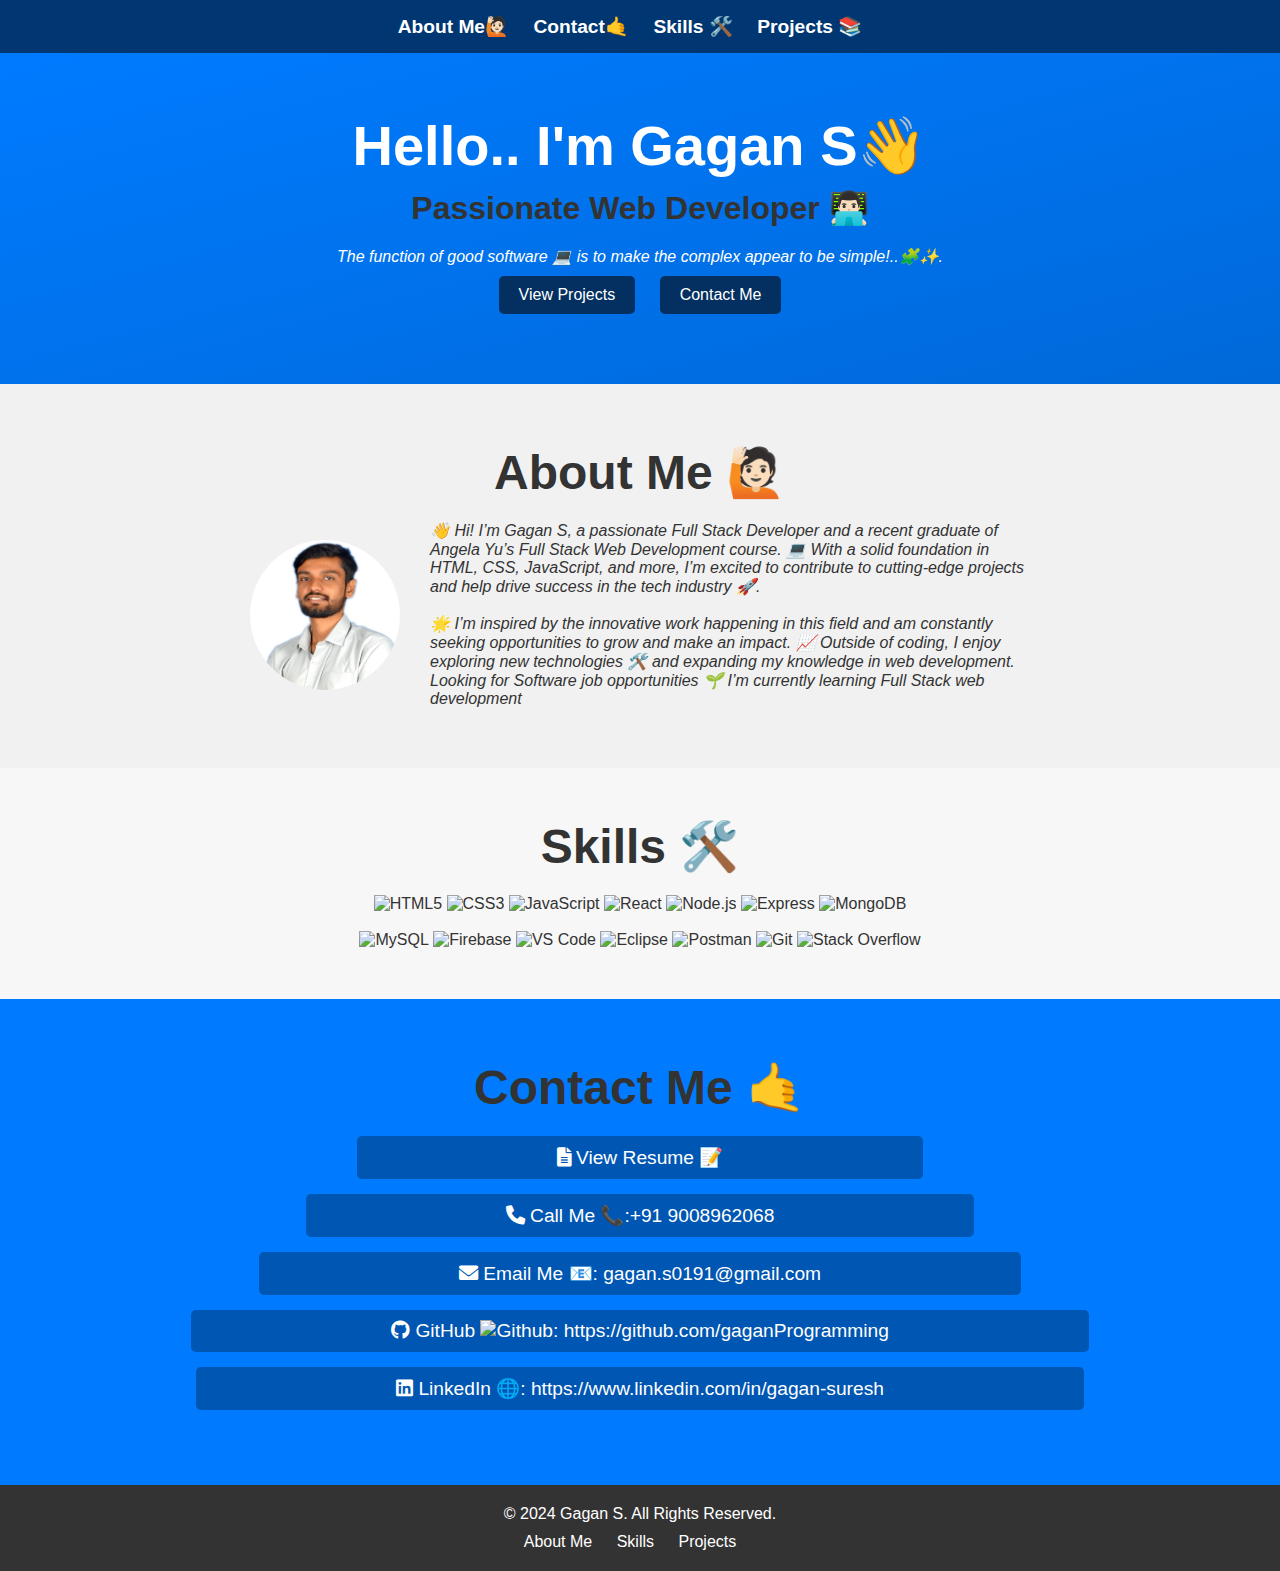
==== index.html @ 0d67088d "Add files via upload" ====
<!DOCTYPE html>
<html lang="en">
<head>
    <meta charset="UTF-8">
    <meta name="viewport" content="width=device-width, initial-scale=1.0">
    <title>Gagan S | Web Developer</title>
    <link rel="stylesheet" href="styles.css">
    <link rel="stylesheet" href="https://cdnjs.cloudflare.com/ajax/libs/font-awesome/6.0.0-beta3/css/all.min.css">

</head>
<body>
    <!-- Navigation Bar -->
    <nav>
        <ul>
            <li><a href="#about">About Me🙋🏻</a></li>
            <li><a href="#contact">Contact🤙</a></li>
            <li><a href="#skills">Skills 🛠️</a></li>
            <li><a href="projects.html">Projects 📚</a></li>
        </ul>
    </nav>

    <!-- Hero Section -->
    <section id="hero">
        <h1>Hello.. I'm Gagan S👋</h1>
        <h2>Passionate Web Developer 👨🏻‍💻</h2>
        <i>The function of good software 💻 is to make the complex appear to be simple!..🧩✨.</i>
        <div id="cta">
            <button onclick="location.href='projects.html'">View Projects</button>
            <button onclick="location.href='#contact'">Contact Me</button>
        </div>

    </section>

     <!-- About Me Section -->
     <section id="about" class="section">
        <div class="container">
            <h2>About Me 🙋🏻</h2>
            <div class="about-content">
                <img src="your-photo.jpg" alt="Gagan S" class="profile-pic">
                <div class="about-text">
                    <i>👋 Hi! I’m Gagan S, a passionate Full Stack Developer and a recent graduate of Angela Yu’s Full Stack Web Development course. 💻 With a solid foundation in HTML, CSS, JavaScript, and more, I’m excited to contribute to cutting-edge projects and help drive success in the tech industry 🚀.</i><br><br>
                    <i>🌟 I’m inspired by the innovative work happening in this field and am constantly seeking opportunities to grow and make an impact. 📈 Outside of coding, I enjoy exploring new technologies 🛠️ and expanding my knowledge in web development.</i>
                    <i>Looking for Software job opportunities 🌱 I’m currently learning Full Stack web development</i>
                </div>
            </div>
        </div>
    </section>

    <!-- Skills Section -->
 <section id="skills" class="section">
    <div class="container">
        <h2>Skills 🛠️</h2>
        <div id="tech-stack">
           
            <img src="https://img.shields.io/badge/HTML5-E34F26?style=for-the-badge&logo=html5&logoColor=white" alt="HTML5"/>
            <img src="https://img.shields.io/badge/CSS3-1572B6?style=for-the-badge&logo=css3&logoColor=white" alt="CSS3"/>
            <img src="https://img.shields.io/badge/JavaScript-F7DF1E?style=for-the-badge&logo=javascript&logoColor=black" alt="JavaScript"/>
            <img src="https://img.shields.io/badge/React-61DAFB?style=for-the-badge&logo=react&logoColor=black" alt="React"/>
            <img src="https://img.shields.io/badge/Node.js-339933?style=for-the-badge&logo=node.js&logoColor=white" alt="Node.js"/>
            <img src="https://img.shields.io/badge/Express-FFA500?style=for-the-badge&logo=express&logoColor=white" alt="Express"/>
            <img src="https://img.shields.io/badge/MongoDB-47A248?style=for-the-badge&logo=mongodb&logoColor=white" alt="MongoDB"/><br><br>
            <img src="https://img.shields.io/badge/MySQL-4479A1?style=for-the-badge&logo=mysql&logoColor=white" alt="MySQL"/>
            <img src="https://img.shields.io/badge/Firebase-FFCA28?style=for-the-badge&logo=firebase&logoColor=black" alt="Firebase"/>
            <img src="https://img.shields.io/badge/VS%20Code-0078D4?style=for-the-badge&logo=visual%20studio%20code&logoColor=white" alt="VS Code"/>
            <img src="https://img.shields.io/badge/Eclipse-2C2255?style=for-the-badge&logo=eclipse&logoColor=white" alt="Eclipse"/>
            <img src="https://img.shields.io/badge/Postman-FF6C37?style=for-the-badge&logo=postman&logoColor=white" alt="Postman"/>
            <img src="https://img.shields.io/badge/Git-F05032?style=for-the-badge&logo=git&logoColor=white" alt="Git"/>
            <img src="https://img.shields.io/badge/Stack%20Overflow-F58025?style=for-the-badge&logo=stackoverflow&logoColor=white" alt="Stack Overflow"/>
         
    </div>
</section>

    <!-- Contact Section -->
     <section id="contact" class="section">
        <div class="container">
            <h2>Contact Me 🤙</h2>
            <div class="contact-content">
                <ul class="contact-list">
                    <li><a href="https://drive.google.com/file/d/1_ZyC6dnB42g4AU4gEjyQDHOlJfBPkf6W/view?usp=drivesdk" target="_blank" class="contact-btn"><i class="fas fa-file-alt"></i> View Resume 📝</a></li>
                    <li><a href="tel:+919008962068" class="contact-btn"><i class="fas fa-phone"></i> Call Me 📞:+91 9008962068</a></li>
                    <li><a href="mailto:gagan.s0191@gmail.com" class="contact-btn"><i class="fas fa-envelope"></i> Email Me 📧: gagan.s0191@gmail.com</a></li>
                    <li><a href="https://github.com/gaganProgramming" target="_blank" class="contact-btn"><i class="fab fa-github"></i> GitHub <img id="github" src="https://github.githubassets.com/images/modules/logos_page/GitHub-Mark.png" alt="Github"/>: https://github.com/gaganProgramming</a> </li>
                    <li><a href="https://www.linkedin.com/in/gagan-suresh" target="_blank" class="contact-btn"><i class="fab fa-linkedin"></i> LinkedIn 🌐: https://www.linkedin.com/in/gagan-suresh</a></li>
                </ul>
            </div>
        </div>
    </section>

    <!-- Footer -->
    <footer>
        <p>© 2024 Gagan S. All Rights Reserved.</p>
        <ul>
            <li><a href="#about">About Me</a></li>
            <li><a href="#skills">Skills</a></li>
            <li><a href="projects.html">Projects</a></li>
        </ul>
    </footer>
</body>
</html>
---- styles.css ----
/* Reset default styles */
* {
    margin: 0;
    padding: 0;
    box-sizing: border-box;
}

/* Global Styles */
body {
    font-family: 'Arial', sans-serif;
    color: #333;
    background-color: #f7f7f7;
}

h2 {
    font-size: 3em;
    color: #333;
    text-align: center;
    margin-bottom: 20px;
}

/* Navigation Bar */
nav {
    background-color: #003772;
    padding: 15px 0;
    text-align: center;
    box-shadow: 0 2px 5px rgba(0, 0, 0, 0.1);
}

nav ul {
    list-style-type: none;
}

nav ul li {
    display: inline;
    margin-right: 20px;
}

nav ul li a {
    color: #fff;
    text-decoration: none;
    font-weight: bold;
    font-size: 1.2em;
    transition: color 0.3s ease;
}

nav ul li a:hover {
    color: #e2e2e2;
}

/* Hero Section */
#hero {
    background-color: #333;
    color: #fff;
    text-align: center;
    padding: 60px 20px;
    background-image: linear-gradient(to bottom right, #007bff, #0069d9);
}

#hero h1 {
    font-size: 3.5em;
    margin-bottom: 10px;
}

#hero h2 {
    font-size: 2em;
    margin-bottom: 20px;
}

#hero p {
    font-size: 1.2em;
    margin-bottom: 30px;
}

#cta button {
    background-color: #033060;
    color: #fff;
    padding: 10px 20px;
    border: none;
    border-radius: 5px;
    margin: 10px;
    font-size: 1em;
    cursor: pointer;
    transition: background-color 0.3s ease;
}

#cta button:hover {
    background-color: #046e1b;
}

#tech-stack img {
    width: 100px;
    margin: 10 10px;
}
#github, #linkedin{
    width: 25px;
    margin: 10 10px;
}


/* About Me Section */
#about {
    padding: 60px 20px;
    background-color: #f1f1f1;
    text-align: center;
}

.about-content {
    display: flex;
    align-items: center;
    justify-content: center;
    flex-wrap: wrap;
}

.about-content .profile-pic {
    width: 150px;
    height: 150px;
    border-radius: 50%;
    margin-right: 30px;
}

.about-content .about-text {
    max-width: 600px;
    text-align: left;
}

.about-content .about-text p {
    margin-bottom: 15px;
}

/* Contact Section */
#contact {
    background-color: #007bff;
    color: #fff;
    padding: 60px 20px;
    text-align: center;
}

.contact-list {
    list-style-type: none;
}

.contact-list li {
    margin: 15px 0;
}

.contact-btn {
    display: inline-block;
    background-color: #0056b3;
    color: #fff;
    padding: 10px 200px;
    border-radius: 5px;
    text-decoration: none;
    font-size: 1.2em;
    transition: background-color 0.3s ease;
}

.contact-btn:hover {
    background-color: #004085;
}

/* Projects Section */
#projects {
    padding: 60px 20px;
    background-color: #fabc7f;
}

#projects ul {
    list-style-type: none;
    text-align: center;
}

#projects ul li {
    margin-bottom: 20px;
}

.project-btn {
    display: inline-block;
    width: 400px; /* Set a fixed width for the buttons */
    background-color: #730371;
    color: white;
    padding: 1px 10px;
    margin: 0px 0;
    text-align: center; /* Center the text */
    text-decoration: none;
    transition: background-color 0.3s ease;
    font-size: 1.5rem;
}

.project-btn:hover {
    background-color: #59056b;
}

/* Skills Section */
#skills {
    padding: 50px 20px;
    text-align: center;
}

.skills-grid {
    display: flex;
    justify-content: space-around;
    flex-wrap: wrap;
}

.skill {
    text-align: center;
    padding: 20px;
}

.skill img {
    width: 80px;
    margin-bottom: 10px;
}

.skill h3 {
    font-size: 1.2em;
    color: #007bff;
}

/* Footer */
footer {
    background-color: #333;
    color: #fff;
    padding: 20px 0;
    text-align: center;
    position: relative;
}

footer p {
    margin-bottom: 10px;
}

footer ul {
    list-style-type: none;
    padding: 0;
}

footer ul li {
    display: inline;
    margin-right: 20px;
}

footer ul li a {
    color: #fff;
    text-decoration: none;
}

footer ul li a:hover {
    text-decoration: underline;
}

/* Responsive Design */
@media (max-width: 768px) {
    .about-content {
        flex-direction: column;
        text-align: center;
    }

    .about-content .profile-pic {
        margin-bottom: 20px;
    }

    .about-content .about-text {
        text-align: center;
    }
}
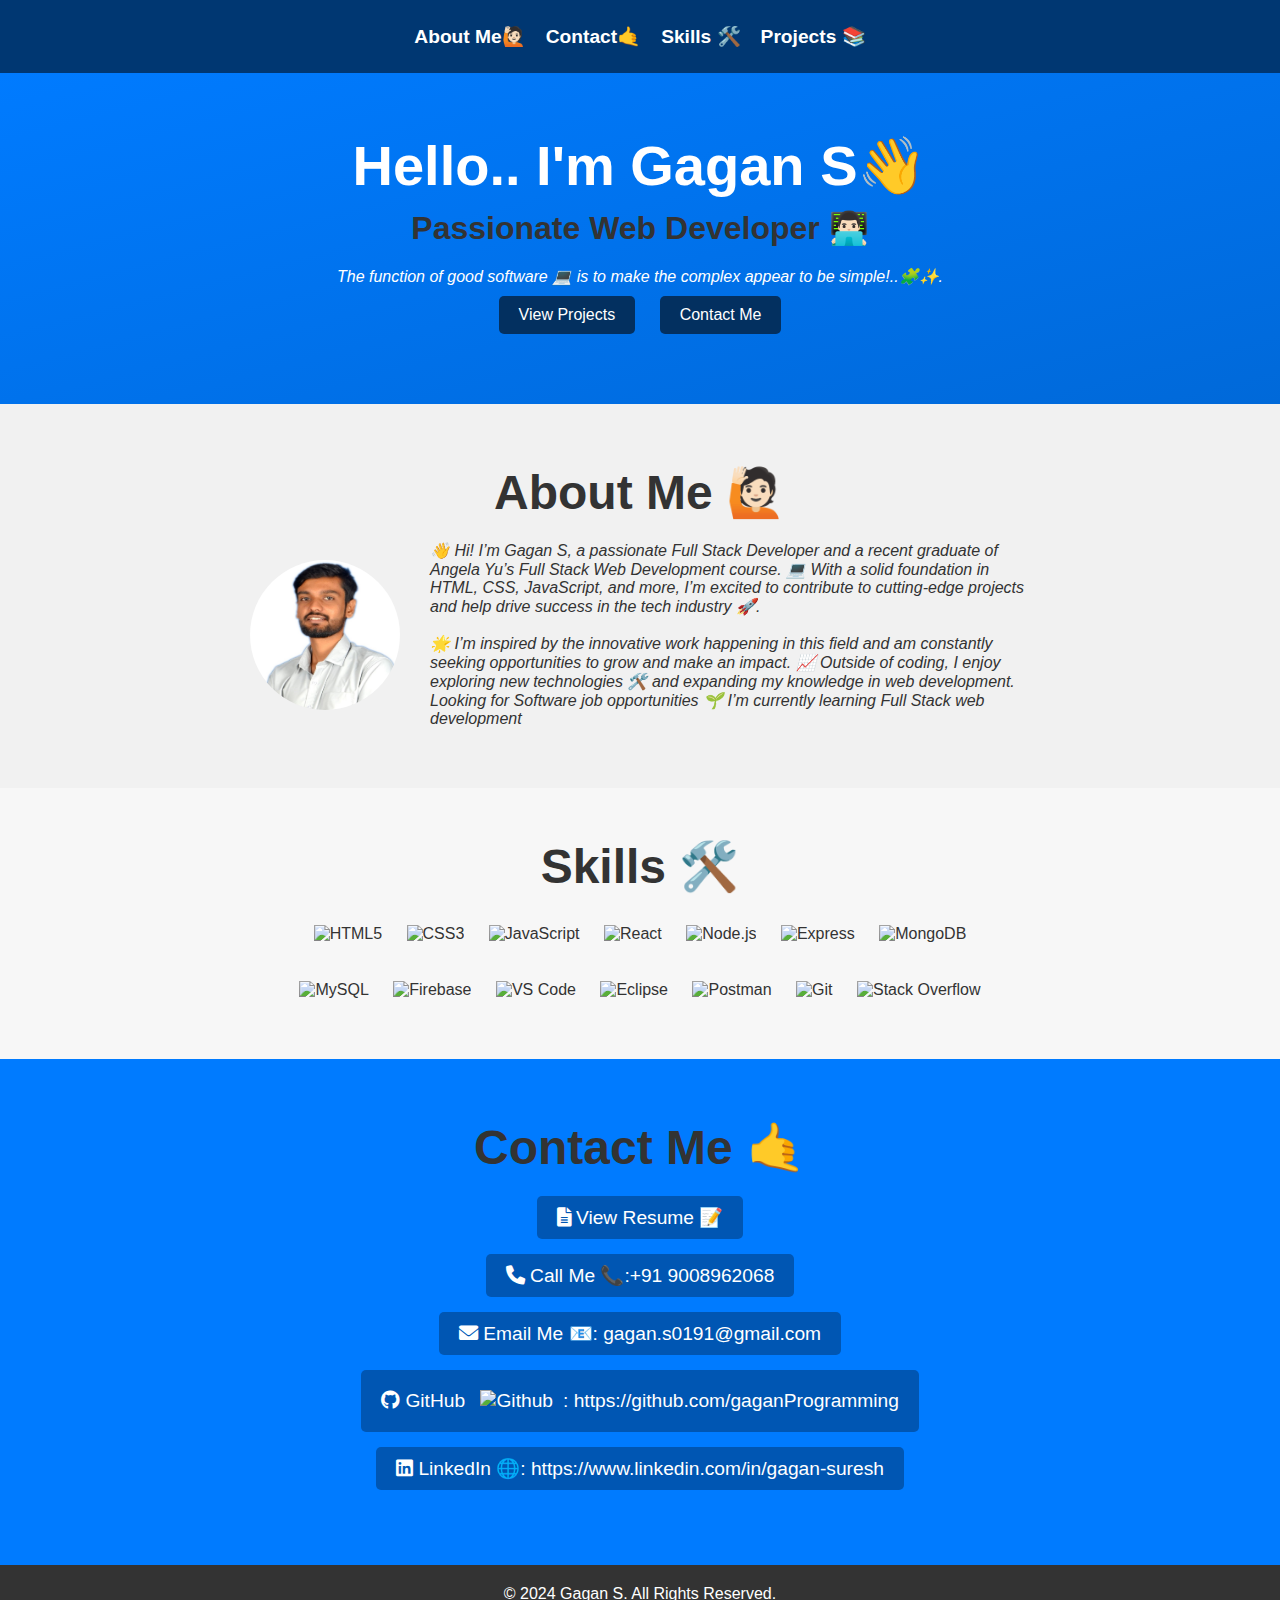
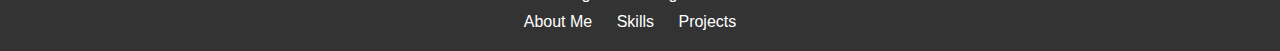
==== commit edfe9347: "Update index.html" ====
--- a/index.html
+++ b/index.html
@@ -76,7 +76,7 @@
             <h2>Contact Me 🤙</h2>
             <div class="contact-content">
                 <ul class="contact-list">
-                    <li><a href="https://drive.google.com/file/d/1_ZyC6dnB42g4AU4gEjyQDHOlJfBPkf6W/view?usp=drivesdk" target="_blank" class="contact-btn"><i class="fas fa-file-alt"></i> View Resume 📝</a></li>
+                    <li><a href="https://drive.google.com/file/d/1_uP1o3dhijutMx_6mk3VPUk9JJO9xn8l/view?usp=sharing" target="_blank" class="contact-btn"><i class="fas fa-file-alt"></i> View Resume 📝</a></li>
                     <li><a href="tel:+919008962068" class="contact-btn"><i class="fas fa-phone"></i> Call Me 📞:+91 9008962068</a></li>
                     <li><a href="mailto:gagan.s0191@gmail.com" class="contact-btn"><i class="fas fa-envelope"></i> Email Me 📧: gagan.s0191@gmail.com</a></li>
                     <li><a href="https://github.com/gaganProgramming" target="_blank" class="contact-btn"><i class="fab fa-github"></i> GitHub <img id="github" src="https://github.githubassets.com/images/modules/logos_page/GitHub-Mark.png" alt="Github"/>: https://github.com/gaganProgramming</a> </li>
--- a/styles.css
+++ b/styles.css
@@ -29,11 +29,13 @@
 
 nav ul {
     list-style-type: none;
+    display: flex;
+    justify-content: center;
+    flex-wrap: wrap; /* Added for responsiveness */
 }
 
 nav ul li {
-    display: inline;
-    margin-right: 20px;
+    margin: 10px; /* Adjusted for responsiveness */
 }
 
 nav ul li a {
@@ -90,13 +92,12 @@
 
 #tech-stack img {
     width: 100px;
-    margin: 10 10px;
+    margin: 10px;
 }
 #github, #linkedin{
     width: 25px;
-    margin: 10 10px;
-}
-
+    margin: 10px;
+}
 
 /* About Me Section */
 #about {
@@ -109,7 +110,7 @@
     display: flex;
     align-items: center;
     justify-content: center;
-    flex-wrap: wrap;
+    flex-wrap: wrap; /* Added for responsiveness */
 }
 
 .about-content .profile-pic {
@@ -148,7 +149,7 @@
     display: inline-block;
     background-color: #0056b3;
     color: #fff;
-    padding: 10px 200px;
+    padding: 10px 20px;
     border-radius: 5px;
     text-decoration: none;
     font-size: 1.2em;
@@ -176,12 +177,12 @@
 
 .project-btn {
     display: inline-block;
-    width: 400px; /* Set a fixed width for the buttons */
+    width: 100%; /* Adjusted for responsiveness */
+    max-width: 400px; /* Max width for larger screens */
     background-color: #730371;
     color: white;
-    padding: 1px 10px;
-    margin: 0px 0;
-    text-align: center; /* Center the text */
+    padding: 15px 10px; /* Adjusted padding */
+    text-align: center;
     text-decoration: none;
     transition: background-color 0.3s ease;
     font-size: 1.5rem;
@@ -200,7 +201,7 @@
 .skills-grid {
     display: flex;
     justify-content: space-around;
-    flex-wrap: wrap;
+    flex-wrap: wrap; /* Added for responsiveness */
 }
 
 .skill {
@@ -252,9 +253,30 @@
 
 /* Responsive Design */
 @media (max-width: 768px) {
+    nav ul {
+        flex-direction: column;
+        padding: 0;
+    }
+
+    nav ul li {
+        margin: 10px 0;
+    }
+
+    #hero h1 {
+        font-size: 2.5em;
+    }
+
+    #hero h2 {
+        font-size: 1.5em;
+    }
+
+    #cta button {
+        padding: 10px 15px;
+        margin: 5px;
+    }
+
     .about-content {
         flex-direction: column;
-        text-align: center;
     }
 
     .about-content .profile-pic {
@@ -264,5 +286,33 @@
     .about-content .about-text {
         text-align: center;
     }
-}
-
+
+    .skills-grid {
+        flex-direction: column;
+        align-items: center;
+    }
+
+    #projects ul {
+        padding: 0;
+    }
+
+    .project-btn {
+        width: 90%;
+        max-width: none;
+    }
+}
+
+@media (max-width: 480px) {
+    #hero h1 {
+        font-size: 2em;
+    }
+
+    #hero h2 {
+        font-size: 1.2em;
+    }
+
+    .contact-btn {
+        width: 100%;
+        padding: 10px 0;
+    }
+}
